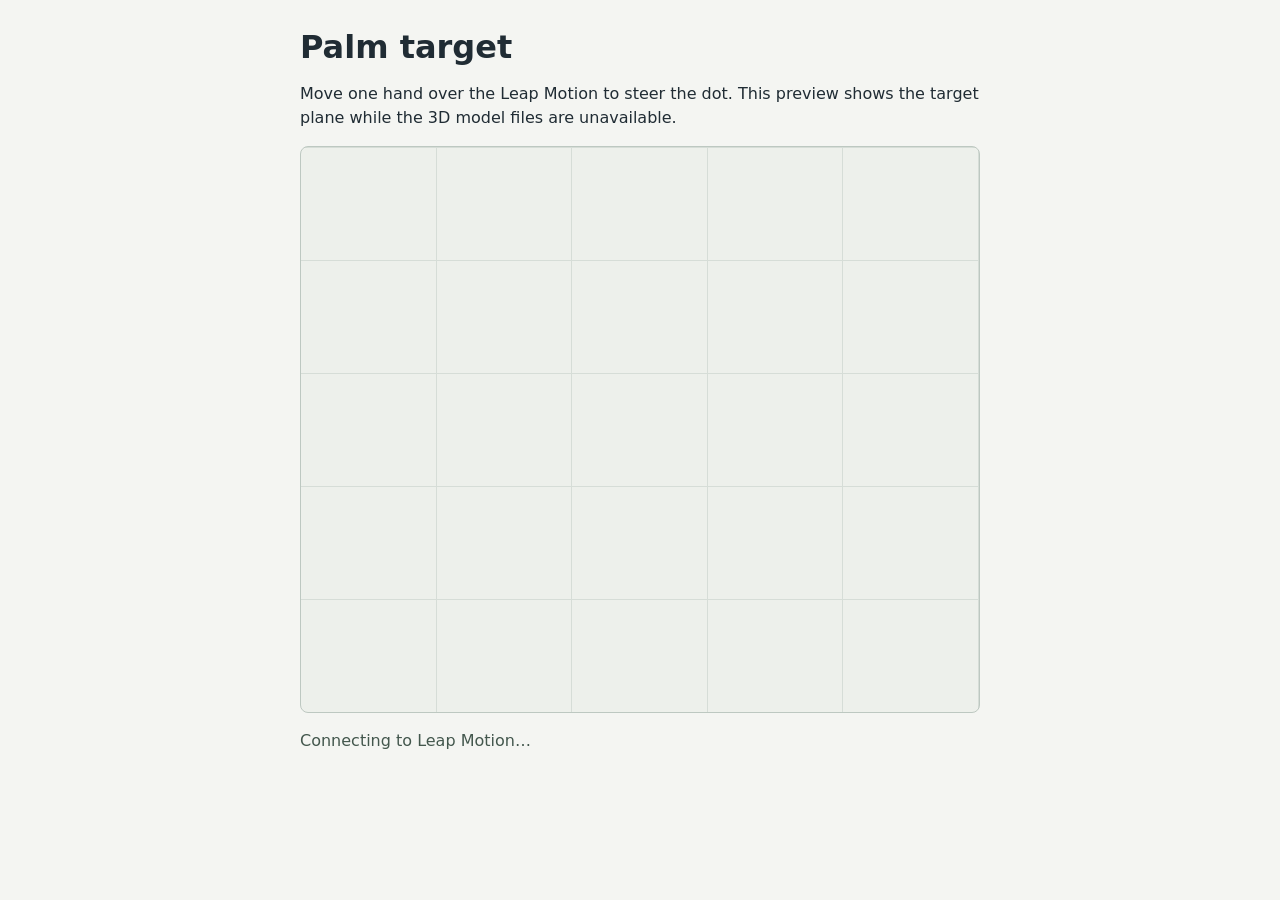
==== viewer/hand-preview.html @ ea78532f "Add live Leap Motion palm target" ====
<!doctype html>
<html lang="en">
<head>
  <meta charset="utf-8">
  <meta name="viewport" content="width=device-width, initial-scale=1">
  <title>Trace · Palm target</title>
  <style>
    * { box-sizing: border-box; }
    body { max-width: 720px; margin: 0 auto; padding: 28px 20px; font: 16px system-ui, sans-serif; color: #202c34; background: #f4f5f2; }
    h1 { margin: 0; font-size: 32px; }
    p { line-height: 1.5; }
    #plane { position: relative; aspect-ratio: 6 / 5; overflow: hidden; border: 1px solid #bdc8c1; border-radius: 8px; background: repeating-linear-gradient(0deg, transparent 0 calc(20% - 1px), #d6ddd7 calc(20% - 1px) 20%), repeating-linear-gradient(90deg, #edf0eb 0 calc(20% - 1px), #d6ddd7 calc(20% - 1px) 20%); }
    #dot { position: absolute; width: 18px; height: 18px; transform: translate(-50%, -50%); border-radius: 50%; background: #ce4824; border: 2px solid white; }
    #hand-state { color: #43574d; }
  </style>
</head>
<body>
  <h1>Palm target</h1>
  <p>Move one hand over the Leap Motion to steer the dot. This preview shows the target plane while the 3D model files are unavailable.</p>
  <div id="plane" aria-label="Hand target plane"><div id="dot" hidden></div></div>
  <p id="hand-state" role="status">Connecting to Leap Motion…</p>
  <script type="module">
    import { watchHand } from './hand-target.js';

    const dot = document.querySelector('#dot');
    const state = document.querySelector('#hand-state');
    watchHand((hand, enabled) => {
      dot.hidden = !hand;
      const message = hand ? 'Tracking' : enabled ? 'Show one hand to the Leap Motion' : 'Waiting for the hand feed';
      if (state.textContent !== message) state.textContent = message;
      if (hand) {
        dot.style.left = `${50 + 45 * hand.right / 0.24}%`;
        dot.style.top = `${95 - 90 * (hand.up - 0.02) / 0.4}%`;
      }
    });
  </script>
</body>
</html>
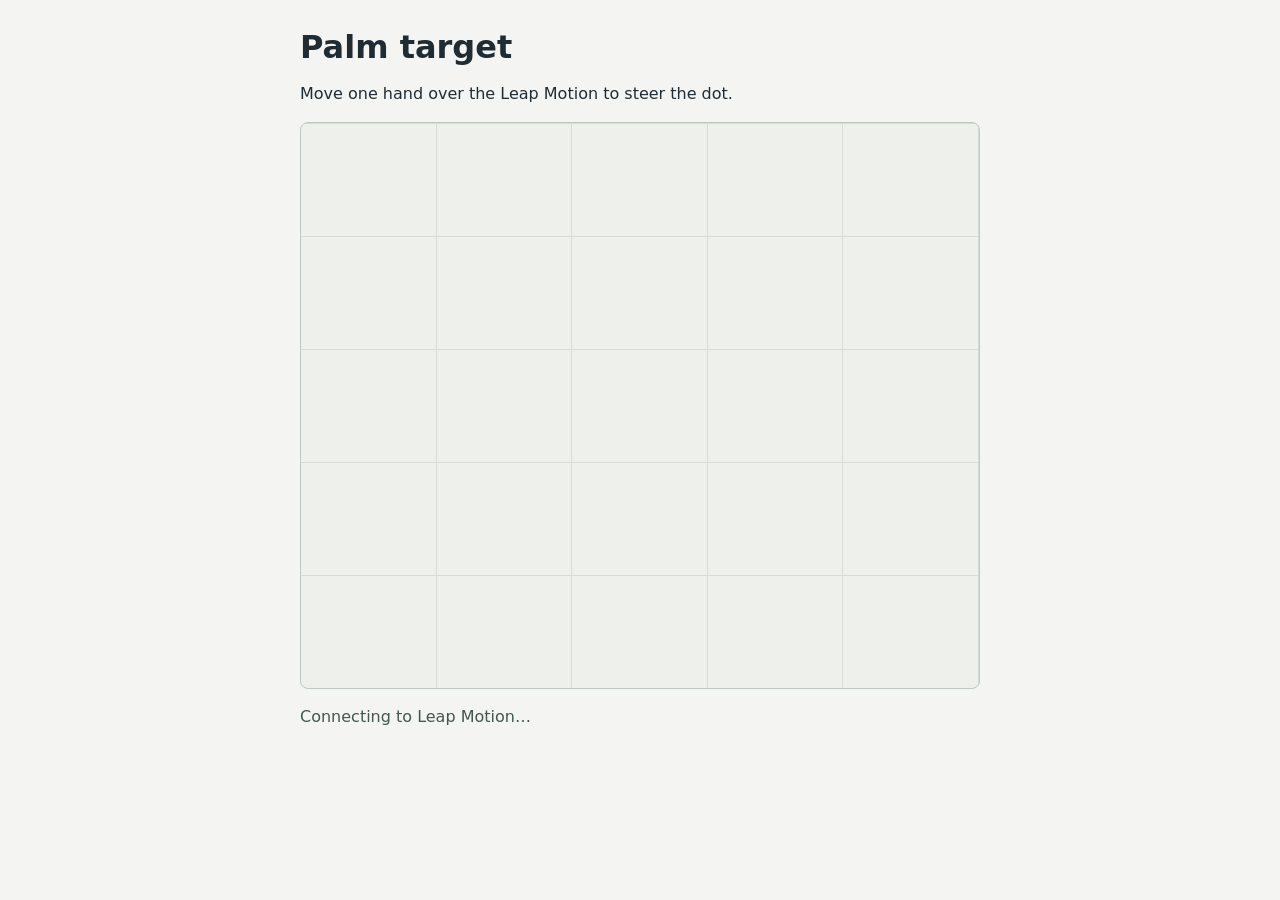
==== commit e4421e83: "Add SO-101 palm inverse kinematics and hardware trial" ====
--- a/viewer/hand-preview.html
+++ b/viewer/hand-preview.html
@@ -11,20 +11,28 @@
     p { line-height: 1.5; }
     #plane { position: relative; aspect-ratio: 6 / 5; overflow: hidden; border: 1px solid #bdc8c1; border-radius: 8px; background: repeating-linear-gradient(0deg, transparent 0 calc(20% - 1px), #d6ddd7 calc(20% - 1px) 20%), repeating-linear-gradient(90deg, #edf0eb 0 calc(20% - 1px), #d6ddd7 calc(20% - 1px) 20%); }
     #dot { position: absolute; width: 18px; height: 18px; transform: translate(-50%, -50%); border-radius: 50%; background: #ce4824; border: 2px solid white; }
+    #arm { width: 100%; height: 100%; position: absolute; inset: 0; }
     #hand-state { color: #43574d; }
   </style>
 </head>
 <body>
-  <h1>Palm target</h1>
-  <p>Move one hand over the Leap Motion to steer the dot. This preview shows the target plane while the 3D model files are unavailable.</p>
-  <div id="plane" aria-label="Hand target plane"><div id="dot" hidden></div></div>
+  <h1 id="heading">Palm target</h1>
+  <p id="instructions">Move one hand over the Leap Motion to steer the dot.</p>
+  <div id="plane">
+    <div id="dot" hidden></div>
+    <canvas id="arm" width="840" height="700" aria-label="Simulated SO-101 joints and hand target" hidden></canvas>
+  </div>
   <p id="hand-state" role="status">Connecting to Leap Motion…</p>
   <script type="module">
-    import { watchHand } from './hand-target.js';
+    import { watchHand, watchIK, ikMessage } from './hand-target.js';
 
     const dot = document.querySelector('#dot');
     const state = document.querySelector('#hand-state');
+    const arm = document.querySelector('#arm');
+    const context = arm.getContext('2d');
+    let ikMode = false;
     watchHand((hand, enabled) => {
+      if (ikMode) return;
       dot.hidden = !hand;
       const message = hand ? 'Tracking' : enabled ? 'Show one hand to the Leap Motion' : 'Waiting for the hand feed';
       if (state.textContent !== message) state.textContent = message;
@@ -33,6 +41,44 @@
         dot.style.top = `${95 - 90 * (hand.up - 0.02) / 0.4}%`;
       }
     });
+
+    function project([x, y, z]) {
+      return [420 + 720 * (x + 0.42 * y), 520 - 720 * (z - 0.2 * y)];
+    }
+
+    function point(position, radius, color) {
+      context.beginPath();
+      context.arc(...project(position), radius, 0, Math.PI * 2);
+      context.fillStyle = color;
+      context.fill();
+    }
+
+    watchIK((sample, enabled) => {
+      if (!enabled) return;
+      if (!ikMode) {
+        ikMode = true;
+        document.querySelector('#heading').textContent = 'SO-101 inverse kinematics';
+        document.querySelector('#instructions').textContent =
+          'Pinch and move your hand to guide the simulated gripper. Release to pause.';
+        dot.hidden = true;
+        arm.hidden = false;
+      }
+      const message = ikMessage(sample);
+      if (state.textContent !== message) state.textContent = message;
+      context.clearRect(0, 0, arm.width, arm.height);
+      if (!sample) return;
+      context.beginPath();
+      context.moveTo(...project(sample.points[0]));
+      for (const joint of sample.points.slice(1)) context.lineTo(...project(joint));
+      context.strokeStyle = '#264337';
+      context.lineWidth = 10;
+      context.lineJoin = 'round';
+      context.lineCap = 'round';
+      context.stroke();
+      for (const joint of sample.points.slice(0, -1)) point(joint, 8, '#376750');
+      point(sample.points.at(-1), 10, '#22749c');
+      if (sample.target) point(sample.target, 7, '#ce4824');
+    });
   </script>
 </body>
 </html>
